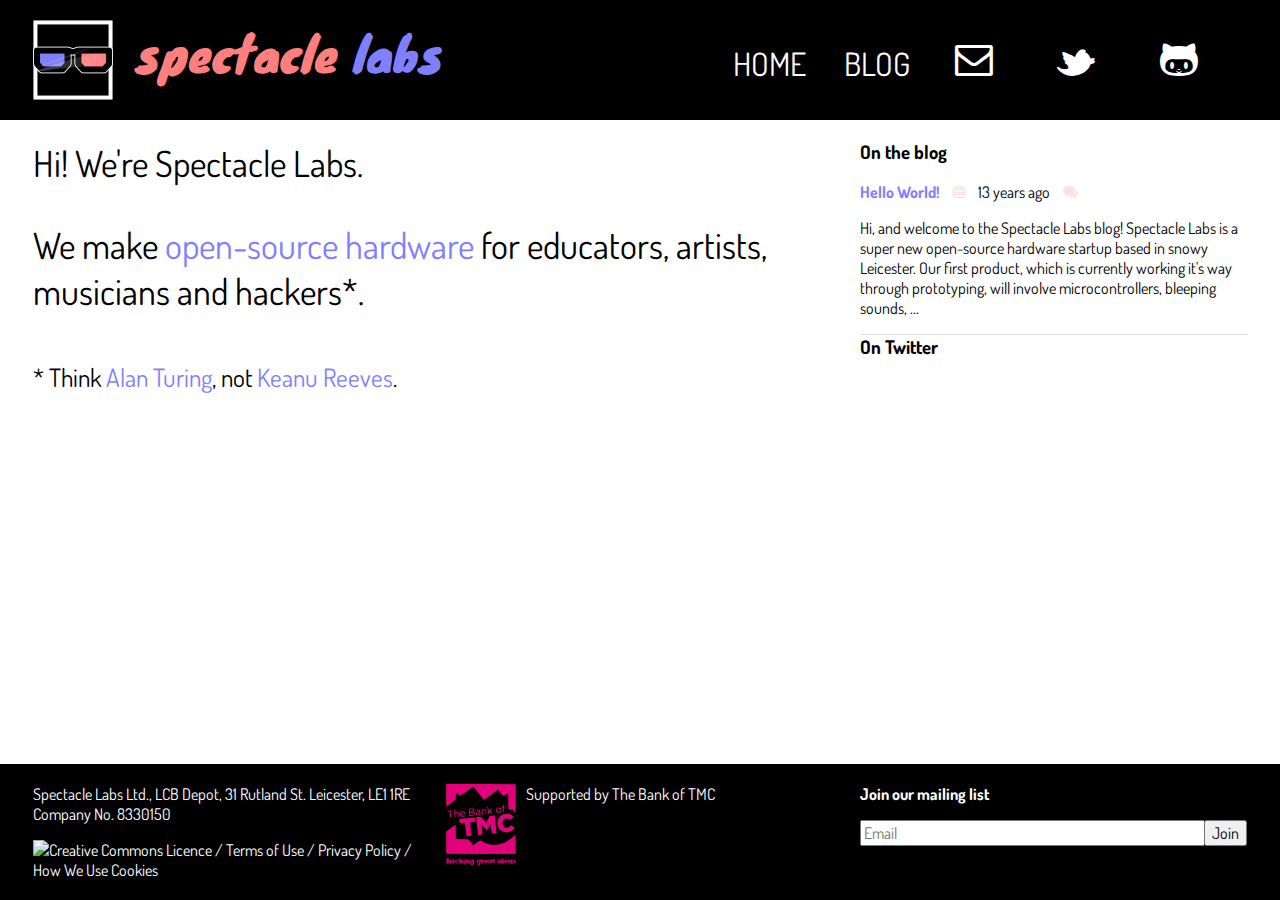
==== index.html @ bd9abb37 "Add rss feed link" ====
<!DOCTYPE html>
<!--[if lt IE 7]> <html class="no-js lt-ie9 lt-ie8 lt-ie7"> <![endif]-->
<!--[if IE 7]> <html class="no-js lt-ie9 lt-ie8"> <![endif]-->
<!--[if IE 8]> <html class="no-js lt-ie9"> <![endif]-->
<!--[if gt IE 8]><!--> <html class="no-js"> <!--<![endif]-->
    <head>
        <meta charset="utf-8" />
        <meta name="description" content="" />
        <meta name="viewport" content="width=device-width, initial-scale=1, maximum-scale=1" /> 

        <title>Spectacle Labs | Home</title>

        <link rel="shortcut icon" href="/media/images/icons/favicon.ico" />
        <link rel="apple-touch-icon-precomposed" sizes="144x144" href="/media/images/icons/apple-touch-icon-144x144-precomposed.png">
        <link rel="apple-touch-icon-precomposed" sizes="114x114" href="/media/images/icons/apple-touch-icon-114x114-precomposed.png">
        <link rel="apple-touch-icon-precomposed" sizes="72x72" href="/media/images/icons/apple-touch-icon-72x72-precomposed.png">
        <link rel="apple-touch-icon-precomposed" href="/media/images/icons/apple-touch-icon-precomposed.png">

        <link rel="alternate" type="application/atom+xml" href="/feed/atom.xml" />


        <link rel="stylesheet" href="/media/fonts/knewave/stylesheet.css" />
        <link rel="stylesheet" href="/media/fonts/fontawesome/font-awesome.css" />
        <link href='http://fonts.googleapis.com/css?family=Dosis:400,600' rel='stylesheet' type='text/css'>
    
        <link rel="stylesheet" href="/media/css/normalize.css" />
        <link rel="stylesheet" href="/media/css/main.css" />

        <!--[if lt IE 9]>
        <script src="//cdnjs.cloudflare.com/ajax/libs/html5shiv/3.6/html5shiv.min.js"></script>
        <![endif]-->
        <script src="//cdnjs.cloudflare.com/ajax/libs/prefixfree/1.0.7/prefixfree.min.js"></script> 
        <script src="//ajax.googleapis.com/ajax/libs/jquery/1.8.3/jquery.min.js"></script>
        <script src="/media/js/moment.min.js"></script>
        <script src="/media/js/main.js"></script>
    </head>
    <body>
        <div id="wrapper">
            <header>
    <div>
        <div id="logo">
            <div>
                <a href="/" class="image">
                    <img src="/media/images/logo.png" alt="Logo"/>
                </a>
            </div>
        </div>
        <div id="heading">
            <h1>
                <a href="/">
                    <span class="red">spectacle</span> <span class="blue">labs</span>
                </a>
            </h1>
        </div>
        <div id="navigation">
            <nav class="horizontal">
                <ul>
                    <li>
                        <a href="/">
                            HOME
                        </a>
                    </li>
                    <li>
                        <a href="/blog">
                            BLOG
                        </a>
                    </li>
                </ul>
                <ul id="icons">
                    <li>
                        <a href="mailto:hi@spectaclelabs.org">
                            <i class="icon-envelope"></i>
                        </a>
                    </li>
                    <li>
                        <a href="http://www.twitter.com/spectaclelabs">
                            <i class="icon-twitter"></i>
                        </a>
                    </li>
                    <li>
                        <a href="https://github.com/spectaclelabs">
                            <i class="icon-github"></i>
                        </a>
                    </li>
                </ul>
            </nav>
        </div>
    </div>
</header>


            <div id="main">
                <div>
                    <div id="content">
                        

<section id="introduction">
    <p>
        Hi!  We're Spectacle Labs.
    </p>
    <p>
        We make <a href="http://www.oshwa.org/definition/">open-source hardware</a> for educators, artists, musicians and hackers*.
    </p>

    <p>
        <small>* Think <a href="http://en.wikipedia.org/wiki/Alan_Turing">Alan Turing</a>, not <a href="http://en.wikipedia.org/wiki/Neo_%28The_Matrix%29">Keanu Reeves</a>.</small>
    </p>
</section>



                    </div>
                    <div id="sidebar">
                        

<!--
<section>
    <form class="inline">
        <button type="submit" class="btn">Search</button>
        <div>
            <input type="text" id="query" placeholder="Search spectaclelabs.org" />
        </div>
    </form>
</section>
-->


<section>
    <h3>On the blog</h3>
    
    <article class="small">
        <h4><a href="/blog/hello-world">Hello World!</a></h4>
        <span class="meta">                                                                 <i class="icon-calendar"></i>                                                   <time datetime="2013-03-12" data-need-fill="true"></time>                  <i class="icon-comments"></i><a href="http://www.spectaclelabs.org/blog/hello-world#disqus_thread"></a>
</span>
        <p>
            Hi, and welcome to the Spectacle Labs blog! Spectacle Labs is a super new open-source hardware startup based in snowy Leicester. Our first product, which is currently working it's way through prototyping, will involve microcontrollers, bleeping sounds, ...
        </p>
    </article>
    
</section>


<section>
    <h3>On Twitter</h3>
    <a class="twitter-timeline" data-dnt="true" href="https://twitter.com/spectaclelabs"  data-widget-id="311499720843460608"></a>
</section>


                    </div>
                </div>
            </div>

            <footer>
    <div>
        <div>
            <p class="vcard">
                <span class="fn org">Spectacle Labs Ltd.,</span>
                <span class="adr">
                    <span class="street-address">LCB Depot, 31 Rutland St.</span>
                    <span class="locality">Leicester</span>, <span class="postal-code">LE1 1RE</span>
                </span>
                <br />
                <span class="note">
                    Company No. 8330150
                </span>
            </p>

            <div>
                <nav class="horizontal">
                    <ul>
                        <li>
                            <a rel="license" href="http://creativecommons.org/licenses/by-sa/2.0/uk/deed.en_GB" class="image">
                                <img alt="Creative Commons Licence" style="border-width:0" src="http://i.creativecommons.org/l/by-sa/2.0/uk/80x15.png" />
                            </a>
                        </li>
                        <li>
                            <a href="/terms-of-use">Terms of Use</a>
                        </li>
                        <li>
                            <a href="/privacy-policy">Privacy Policy</a>
                        </li>
                        <li>
                            <a href="/cookies">How We Use Cookies</a>
                        </li>
                    </ul>
                </nav>
            </div>
        </div>

        <div>
            <a href="http://www.bankoftmc.com">
                <img src="/media/images/bank_of_tmc.png" class="left-float" alt="Bank of TMC">
            </a>
            Supported by  <a href="http://www.bankoftmc.com">The Bank of TMC</a>
        </div>
            

        <div>
            <h4>
                <label for="mce-EMAIL">
                    Join our mailing list
                </label>
            </h4>
            <div id="mc_embed_signup">
                <!-- Begin MailChimp Signup Form -->
                <form class="inline validate" action="http://spectaclelabs.us5.list-manage.com/subscribe/post?u=d0f56dc9b0993535675b7f7bb&amp;id=e05fe7207a" method="post" id="mc-embedded-subscribe-form" name="mc-embedded-subscribe-form" target="_blank" novalidate>
                    <button type="submit" name="subscribe" id="mc-embedded-subscribe" class="button">Join</button>
                    <div>
                        <input type="email" value="" name="EMAIL" class="email" id="mce-EMAIL" placeholder="Email" />
                    </div>
                </form>
            </div>
        </div>
    </div>
</footer>


        </div>
        <!-- Disqus comment counter -->
        <script type="text/javascript">
        var disqus_shortname = 'spectaclelabs';

        (function () {
            var s = document.createElement('script'); s.async = true;
            s.type = 'text/javascript';
            s.src = 'http://' + disqus_shortname + '.disqus.com/count.js';
            (document.getElementsByTagName('HEAD')[0] ||
             document.getElementsByTagName('BODY')[0]).appendChild(s);
        }());
        </script>

        <!-- Twitter feed -->
        <script>!function(d,s,id){var js,fjs=d.getElementsByTagName(s)[0];if(!d.getElementById(id)){js=d.createElement(s);js.id=id;js.src="//platform.twitter.com/widgets.js";fjs.parentNode.insertBefore(js,fjs);}}(document,"script","twitter-wjs");</script>

        <!-- Google Analytics -->
        <script>
            (function(i,s,o,g,r,a,m){i['GoogleAnalyticsObject']=r;i[r]=i[r]||function(){
            (i[r].q=i[r].q||[]).push(arguments)},i[r].l=1*new Date();a=s.createElement(o),
            m=s.getElementsByTagName(o)[0];a.async=1;a.src=g;m.parentNode.insertBefore(a,m)
            })(window,document,'script','//www.google-analytics.com/analytics.js','ga');

            ga('create', 'UA-39256823-1', 'spectaclelabs.org');
            ga('send', 'pageview');
        </script>

    </body>
</html>
---- media/fonts/knewave/stylesheet.css ----
/* Generated by Font Squirrel (http://www.fontsquirrel.com) on November 11, 2011 */



@font-face {
    font-family: 'KnewaveRegular';
    src: url('knewave-webfont.eot');
    src: url('knewave-webfont.eot?#iefix') format('embedded-opentype'),
         url('knewave-webfont.woff') format('woff'),
         url('knewave-webfont.ttf') format('truetype'),
         url('knewave-webfont.svg#KnewaveRegular') format('svg');
    font-weight: normal;
    font-style: normal;

}
---- media/css/main.css ----
body {
  width: 100%;
  *zoom: 1;
}
body:before,
body:after {
  content: "";
  display: table;
}
body:after {
  clear: both;
}
/* === Global variables ===
 * ======================== */
/* Colors */
/* Fonts */
/* Grid */
/* Borders */
/* === Generic Styles ===
 * ====================== */
html,
body {
  height: 100%;
}
body {
  margin: 0;
  padding: 0;
  font-family: Dosis, "Helvetica Neue", Arial, Helvetica, sans-serif;
  font-size: 16px;
}
/* Bottom margins */
h2,
h3,
h4,
h5,
h6,
p,
table,
form {
  margin-top: 0;
  margin-bottom: 1em;
}
/* Headings */
h1 {
  font-family: KnewaveRegular, "Helvetica Neue", Arial, Helvetica, sans-serif;
  font-weight: normal;
}
h1 a {
  font-weight: normal;
}
/* Links */
a {
  text-decoration: none;
  outline: none;
  color: #7f7fff;
  transition: color 0.5s;
}
a:hover,
a:active,
a:focus {
  outline: none;
  color: #ff7f7f;
}
/* Navigation */
nav ul {
  padding: 0;
  margin: 0;
  list-style-type: none;
}
nav.horizontal ul {
  display: inline-block;
}
nav.horizontal ul li {
  display: inline-block;
}
/* Tables */
table,
th,
td {
  border: 1px solid #dfdfdf;
}
th,
td {
  padding: 10px;
}
td {
  vertical-align: top;
}
tr:nth-child(even) {
  background: #dfffff;
}
tr:nth-child(odd) {
  background: #ffffff;
}
/* Articles */
article + article {
  border-top: 1px dashed #dfdfdf;
}
/* Article headings displayed inline-block so date, comments etc can be
 * adjacent */
article h2 {
  display: inline-block;
  margin-right: 20px;
}
article.small h4 {
  display: inline-block;
}
article .meta i {
  margin: 0 10px;
  color: #ffdfdf;
}
/* Images */
img {
  max-width: 100%;
  height: auto;
}
img.left-float {
  margin: 0 10px 10px 0;
}
img.right-float {
  margin: 0 0 10px 10px;
}
img.center {
  display: block;
  margin-left: auto;
  margin-right: auto;
}
/* Forms */
form.inline input {
  width: 100%;
}
form.inline button {
  float: right;
}
form.inline > div {
  overflow: hidden;
}
/* Utility classes */
.red {
  color: #ff7f7f;
}
.blue {
  color: #7f7fff;
}
.left {
  text-align: left;
}
.center {
  text-align: center;
}
.right {
  text-align: right;
}
.left-float {
  float: left;
}
.right-float {
  float: right;
}
/* Header */
header {
  background-color: #000000;
  color: #ffffff;
  display: table-row;
  overflow: hidden;
  height: 1px;
}
header > div {
  display: table-cell;
  padding: 20px;
  *zoom: 1;
}
header > div:before,
header > div:after {
  content: "";
  display: table;
}
header > div:after {
  clear: both;
}
div#logo {
  display: inline;
  float: left;
  width: 6.25%;
  margin: 0 1.0416666666666665%;
  font-size: 0;
}
div#logo img {
  max-width: none;
}
div#heading {
  display: inline;
  float: left;
  width: 31.25%;
  margin: 0 1.0416666666666665%;
}
div#navigation {
  display: inline;
  float: left;
  width: 56.25%;
  margin: 0 1.0416666666666665%;
}
h1 {
  font-family: KnewaveRegular, "Helvetica Neue", Arial, Helvetica, sans-serif;
  font-weight: normal;
  font-size: 48px;
  margin: 0;
  padding: 12px 0;
}
header a {
  color: #ffffff;
}
header nav {
  font-size: 32px;
  text-align: right;
  padding: 13px 0;
}
header nav ul#icons {
  font-size: 42px;
}
header nav ul li {
  margin-right: 1em;
}
header nav a {
  border-bottom: none;
}
div#wrapper {
  display: table;
  table-layout: fixed;
  width: 100%;
  height: 100%;
}
.lt-ie8 div#wrapper {
  height: auto;
}
/* Body */
div#main {
  display: table-row;
  overflow: hidden;
}
html > body div#main {
  height: auto;
}
div#main > div {
  display: table-cell;
  padding: 20px;
  *zoom: 1;
}
div#main > div:before,
div#main > div:after {
  content: "";
  display: table;
}
div#main > div:after {
  clear: both;
}
div#content {
  display: inline;
  float: left;
  width: 64.58333333333334%;
  margin: 0 1.0416666666666665%;
}
div#sidebar {
  display: inline;
  float: left;
  width: 31.25%;
  margin: 0 1.0416666666666665%;
}
div#sidebar section + section {
  border-top: 1px solid #dfdfdf;
}
section#introduction {
  font-size: 36px;
}
section#introduction small {
  font-size: 70%;
}
/* Sidebar */
/* Footer */
footer {
  display: table-row;
  overflow: hidden;
  height: 1px;
  background-color: #000000;
  color: #ffffff;
}
footer > div {
  display: table-cell;
  padding: 20px;
  *zoom: 1;
}
footer > div:before,
footer > div:after {
  content: "";
  display: table;
}
footer > div:after {
  clear: both;
}
footer > div > div {
  display: inline;
  float: left;
  width: 31.25%;
  margin: 0 1.0416666666666665%;
}
footer a {
  color: #ffffff;
}
form.inline input {
  width: 100%;
}
form.inline button {
  float: right;
}
form.inline > div {
  overflow: hidden;
}
footer nav.horizontal li:after {
  content: " / ";
}
footer nav.horizontal li:last-child:after {
  content: "";
}
.red {
  color: #ff7f7f;
}
.blue {
  color: #7f7fff;
}
@media only screen and (max-width: 1035px) {
  div#heading {
    display: none;
  }
  div#navigation {
    display: inline;
    float: left;
    width: 89.58333333333334%;
    margin: 0 1.0416666666666665%;
  }
}
@media only screen and (max-width: 700px) {
  div#logo,
  div#navigation {
    display: inline;
    float: left;
    width: 97.91666666666666%;
    margin: 0 1.0416666666666665%;
    text-align: center;
  }
  header nav {
    text-align: center;
    padding-top: 0;
  }
  footer {
    height: auto;
  }
  div#content {
    display: inline;
    float: left;
    width: 97.91666666666666%;
    margin: 0 1.0416666666666665%;
  }
  div#sidebar {
    display: none;
  }
  footer > div > div {
    display: inline;
    float: left;
    width: 97.91666666666666%;
    margin: 0 1.0416666666666665%;
  }
}
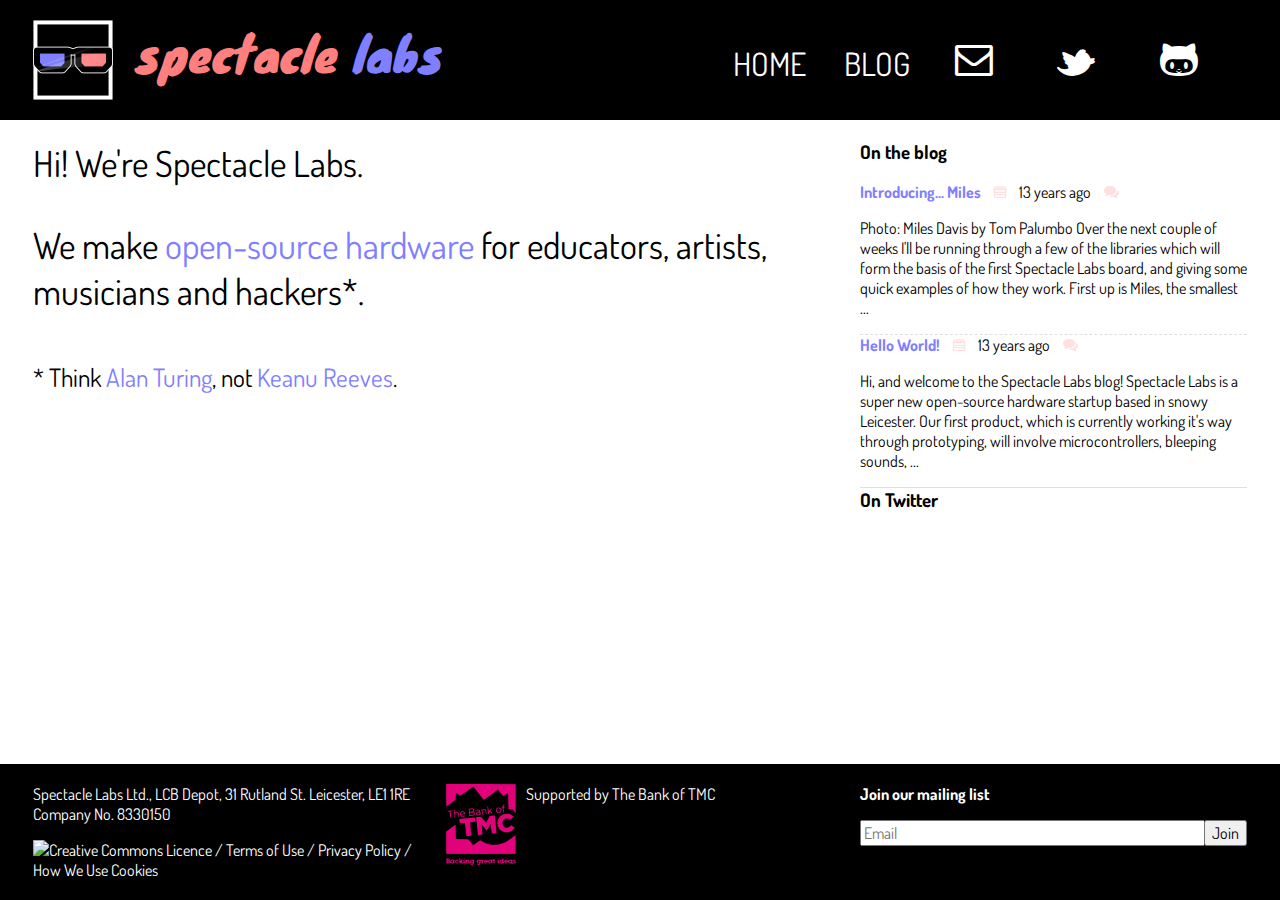
==== commit c7367802: "Add Introducing Miles blog post." ====
--- a/index.html
+++ b/index.html
@@ -5,7 +5,7 @@
 <!--[if gt IE 8]><!--> <html class="no-js"> <!--<![endif]-->
     <head>
         <meta charset="utf-8" />
-        <meta name="description" content="" />
+        <meta name="description" content="Open-source hardware for educators, artists, musicians and hackers" />
         <meta name="viewport" content="width=device-width, initial-scale=1, maximum-scale=1" /> 
 
         <title>Spectacle Labs | Home</title>
@@ -22,8 +22,10 @@
         <link rel="stylesheet" href="/media/fonts/knewave/stylesheet.css" />
         <link rel="stylesheet" href="/media/fonts/fontawesome/font-awesome.css" />
         <link href='http://fonts.googleapis.com/css?family=Dosis:400,600' rel='stylesheet' type='text/css'>
+        <link href='http://fonts.googleapis.com/css?family=Ubuntu+Mono:400,700' rel='stylesheet' type='text/css'>
     
         <link rel="stylesheet" href="/media/css/normalize.css" />
+        <link rel="stylesheet" href="/media/css/pygments/friendly.css" />
         <link rel="stylesheet" href="/media/css/main.css" />
 
         <!--[if lt IE 9]>
@@ -129,6 +131,15 @@
     <h3>On the blog</h3>
     
     <article class="small">
+        <h4><a href="/blog/2013-03-15-introducing-miles">Introducing... Miles</a></h4>
+        <span class="meta">                                                                 <i class="icon-calendar"></i>                                                   <time datetime="2013-03-15" data-need-fill="true"></time>                  <i class="icon-comments"></i><a href="http://www.spectaclelabs.org/blog/2013-03-15-introducing-miles#disqus_thread"></a>
+</span>
+        <p>
+            Photo: Miles Davis by Tom Palumbo Over the next couple of weeks I'll be running through a few of the libraries which will form the basis of the first Spectacle Labs board, and giving some quick examples of how they work. First up is Miles, the smallest ...
+        </p>
+    </article>
+    
+    <article class="small">
         <h4><a href="/blog/hello-world">Hello World!</a></h4>
         <span class="meta">                                                                 <i class="icon-calendar"></i>                                                   <time datetime="2013-03-12" data-need-fill="true"></time>                  <i class="icon-comments"></i><a href="http://www.spectaclelabs.org/blog/hello-world#disqus_thread"></a>
 </span>
--- a/media/css/pygments/friendly.css
+++ b/media/css/pygments/friendly.css
@@ -0,0 +1,61 @@
+.codehilite .hll { background-color: #ffffcc }
+.codehilite .c { color: #60a0b0; font-style: italic } /* Comment */
+.codehilite .err { border: 1px solid #FF0000 } /* Error */
+.codehilite .k { color: #007020; font-weight: bold } /* Keyword */
+.codehilite .o { color: #666666 } /* Operator */
+.codehilite .cm { color: #60a0b0; font-style: italic } /* Comment.Multiline */
+.codehilite .cp { color: #007020 } /* Comment.Preproc */
+.codehilite .c1 { color: #60a0b0; font-style: italic } /* Comment.Single */
+.codehilite .cs { color: #60a0b0; background-color: #fff0f0 } /* Comment.Special */
+.codehilite .gd { color: #A00000 } /* Generic.Deleted */
+.codehilite .ge { font-style: italic } /* Generic.Emph */
+.codehilite .gr { color: #FF0000 } /* Generic.Error */
+.codehilite .gh { color: #000080; font-weight: bold } /* Generic.Heading */
+.codehilite .gi { color: #00A000 } /* Generic.Inserted */
+.codehilite .go { color: #808080 } /* Generic.Output */
+.codehilite .gp { color: #c65d09; font-weight: bold } /* Generic.Prompt */
+.codehilite .gs { font-weight: bold } /* Generic.Strong */
+.codehilite .gu { color: #800080; font-weight: bold } /* Generic.Subheading */
+.codehilite .gt { color: #0040D0 } /* Generic.Traceback */
+.codehilite .kc { color: #007020; font-weight: bold } /* Keyword.Constant */
+.codehilite .kd { color: #007020; font-weight: bold } /* Keyword.Declaration */
+.codehilite .kn { color: #007020; font-weight: bold } /* Keyword.Namespace */
+.codehilite .kp { color: #007020 } /* Keyword.Pseudo */
+.codehilite .kr { color: #007020; font-weight: bold } /* Keyword.Reserved */
+.codehilite .kt { color: #902000 } /* Keyword.Type */
+.codehilite .m { color: #40a070 } /* Literal.Number */
+.codehilite .s { color: #4070a0 } /* Literal.String */
+.codehilite .na { color: #4070a0 } /* Name.Attribute */
+.codehilite .nb { color: #007020 } /* Name.Builtin */
+.codehilite .nc { color: #0e84b5; font-weight: bold } /* Name.Class */
+.codehilite .no { color: #60add5 } /* Name.Constant */
+.codehilite .nd { color: #555555; font-weight: bold } /* Name.Decorator */
+.codehilite .ni { color: #d55537; font-weight: bold } /* Name.Entity */
+.codehilite .ne { color: #007020 } /* Name.Exception */
+.codehilite .nf { color: #06287e } /* Name.Function */
+.codehilite .nl { color: #002070; font-weight: bold } /* Name.Label */
+.codehilite .nn { color: #0e84b5; font-weight: bold } /* Name.Namespace */
+.codehilite .nt { color: #062873; font-weight: bold } /* Name.Tag */
+.codehilite .nv { color: #bb60d5 } /* Name.Variable */
+.codehilite .ow { color: #007020; font-weight: bold } /* Operator.Word */
+.codehilite .w { color: #bbbbbb } /* Text.Whitespace */
+.codehilite .mf { color: #40a070 } /* Literal.Number.Float */
+.codehilite .mh { color: #40a070 } /* Literal.Number.Hex */
+.codehilite .mi { color: #40a070 } /* Literal.Number.Integer */
+.codehilite .mo { color: #40a070 } /* Literal.Number.Oct */
+.codehilite .sb { color: #4070a0 } /* Literal.String.Backtick */
+.codehilite .sc { color: #4070a0 } /* Literal.String.Char */
+.codehilite .sd { color: #4070a0; font-style: italic } /* Literal.String.Doc */
+.codehilite .s2 { color: #4070a0 } /* Literal.String.Double */
+.codehilite .se { color: #4070a0; font-weight: bold } /* Literal.String.Escape */
+.codehilite .sh { color: #4070a0 } /* Literal.String.Heredoc */
+.codehilite .si { color: #70a0d0; font-style: italic } /* Literal.String.Interpol */
+.codehilite .sx { color: #c65d09 } /* Literal.String.Other */
+.codehilite .sr { color: #235388 } /* Literal.String.Regex */
+.codehilite .s1 { color: #4070a0 } /* Literal.String.Single */
+.codehilite .ss { color: #517918 } /* Literal.String.Symbol */
+.codehilite .bp { color: #007020 } /* Name.Builtin.Pseudo */
+.codehilite .vc { color: #bb60d5 } /* Name.Variable.Class */
+.codehilite .vg { color: #bb60d5 } /* Name.Variable.Global */
+.codehilite .vi { color: #bb60d5 } /* Name.Variable.Instance */
+.codehilite .il { color: #40a070 } /* Literal.Number.Integer.Long */
--- a/media/css/main.css
+++ b/media/css/main.css
@@ -36,7 +36,9 @@
 h6,
 p,
 table,
-form {
+form,
+figure,
+div.video-container {
   margin-top: 0;
   margin-bottom: 1em;
 }
@@ -87,7 +89,7 @@
   vertical-align: top;
 }
 tr:nth-child(even) {
-  background: #dfffff;
+  background: #dfdfff;
 }
 tr:nth-child(odd) {
   background: #ffffff;
@@ -124,6 +126,36 @@
   display: block;
   margin-left: auto;
   margin-right: auto;
+}
+figcaption {
+  border-left: 5px solid #ff7f7f;
+  padding-left: 5px;
+}
+/* Videos */
+div.video-container {
+  position: relative;
+  padding-bottom: 56.25%;
+  padding-top: 30px;
+  height: 0;
+  overflow: hidden;
+}
+div.video-container iframe,
+div.video-container object,
+div.video-container embed {
+  position: absolute;
+  top: 0;
+  left: 0;
+  width: 100%;
+  height: 100%;
+}
+/* Code */
+pre {
+  background-color: #f0f0ff;
+  border: 1px solid #dfdfdf;
+  padding: 10px;
+}
+code {
+  font-family: 'Ubuntu Mono', monospace;
 }
 /* Forms */
 form.inline input {
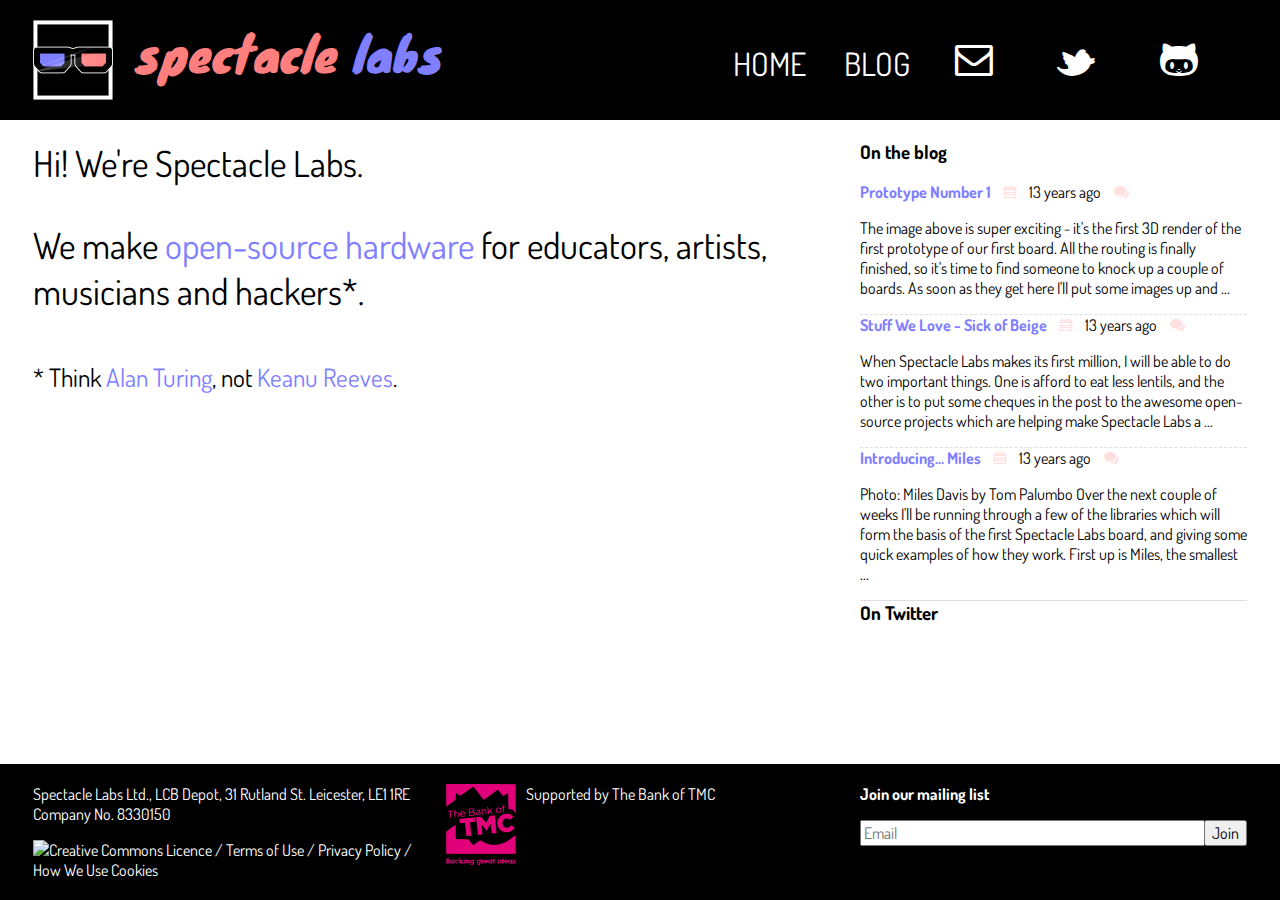
==== commit df04de99: "Add prototype #1 post" ====
--- a/index.html
+++ b/index.html
@@ -131,20 +131,29 @@
     <h3>On the blog</h3>
     
     <article class="small">
+        <h4><a href="/blog/2013-04-09-prototype-number-1">Prototype Number 1</a></h4>
+        <span class="meta">                                                                 <i class="icon-calendar"></i>                                                   <time datetime="2013-04-09" data-need-fill="true"></time>                  <i class="icon-comments"></i><a href="http://www.spectaclelabs.org/blog/2013-04-09-prototype-number-1#disqus_thread"></a>
+</span>
+        <p>
+            The image above is super exciting - it's the first 3D render of the first prototype of our first board. All the routing is finally finished, so it's time to find someone to knock up a couple of boards. As soon as they get here I'll put some images up and ...
+        </p>
+    </article>
+    
+    <article class="small">
+        <h4><a href="/blog/2013-03-25-stuff-we-love-sick-of-beige">Stuff We Love - Sick of Beige</a></h4>
+        <span class="meta">                                                                 <i class="icon-calendar"></i>                                                   <time datetime="2013-03-25" data-need-fill="true"></time>                  <i class="icon-comments"></i><a href="http://www.spectaclelabs.org/blog/2013-03-25-stuff-we-love-sick-of-beige#disqus_thread"></a>
+</span>
+        <p>
+            When Spectacle Labs makes its first million, I will be able to do two important things. One is afford to eat less lentils, and the other is to put some cheques in the post to the awesome open-source projects which are helping make Spectacle Labs a ...
+        </p>
+    </article>
+    
+    <article class="small">
         <h4><a href="/blog/2013-03-15-introducing-miles">Introducing... Miles</a></h4>
         <span class="meta">                                                                 <i class="icon-calendar"></i>                                                   <time datetime="2013-03-15" data-need-fill="true"></time>                  <i class="icon-comments"></i><a href="http://www.spectaclelabs.org/blog/2013-03-15-introducing-miles#disqus_thread"></a>
 </span>
         <p>
             Photo: Miles Davis by Tom Palumbo Over the next couple of weeks I'll be running through a few of the libraries which will form the basis of the first Spectacle Labs board, and giving some quick examples of how they work. First up is Miles, the smallest ...
-        </p>
-    </article>
-    
-    <article class="small">
-        <h4><a href="/blog/hello-world">Hello World!</a></h4>
-        <span class="meta">                                                                 <i class="icon-calendar"></i>                                                   <time datetime="2013-03-12" data-need-fill="true"></time>                  <i class="icon-comments"></i><a href="http://www.spectaclelabs.org/blog/hello-world#disqus_thread"></a>
-</span>
-        <p>
-            Hi, and welcome to the Spectacle Labs blog! Spectacle Labs is a super new open-source hardware startup based in snowy Leicester. Our first product, which is currently working it's way through prototyping, will involve microcontrollers, bleeping sounds, ...
         </p>
     </article>
     
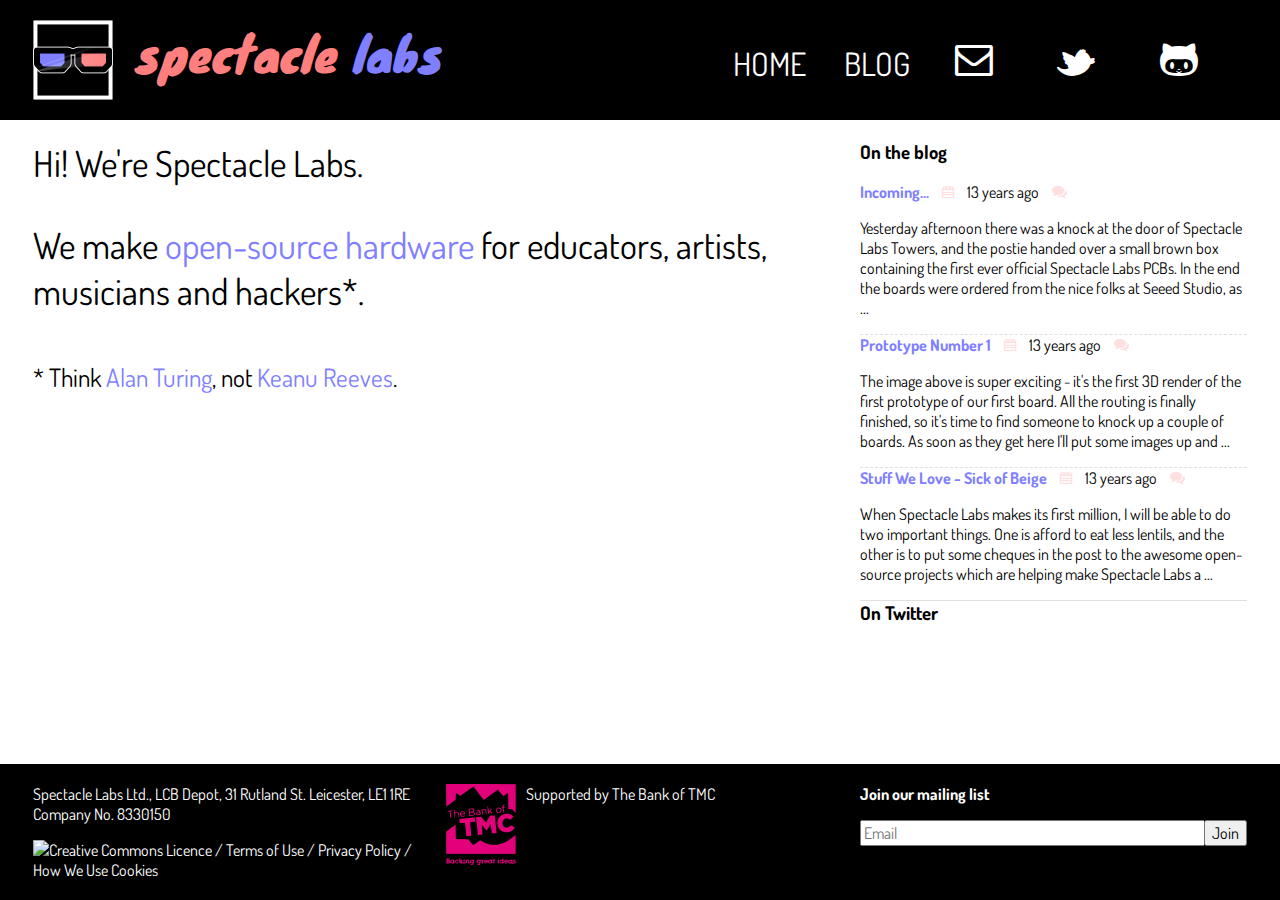
==== commit aeb8ab89: "Add pcb incoming post." ====
--- a/index.html
+++ b/index.html
@@ -131,6 +131,15 @@
     <h3>On the blog</h3>
     
     <article class="small">
+        <h4><a href="/blog/2013-05-02-incoming">Incoming...</a></h4>
+        <span class="meta">                                                                 <i class="icon-calendar"></i>                                                   <time datetime="2013-05-02" data-need-fill="true"></time>                  <i class="icon-comments"></i><a href="http://www.spectaclelabs.org/blog/2013-05-02-incoming#disqus_thread"></a>
+</span>
+        <p>
+            Yesterday afternoon there was a knock at the door of Spectacle Labs Towers, and the postie handed over a small brown box containing the first ever official Spectacle Labs PCBs. In the end the boards were ordered from the nice folks at Seeed Studio, as ...
+        </p>
+    </article>
+    
+    <article class="small">
         <h4><a href="/blog/2013-04-09-prototype-number-1">Prototype Number 1</a></h4>
         <span class="meta">                                                                 <i class="icon-calendar"></i>                                                   <time datetime="2013-04-09" data-need-fill="true"></time>                  <i class="icon-comments"></i><a href="http://www.spectaclelabs.org/blog/2013-04-09-prototype-number-1#disqus_thread"></a>
 </span>
@@ -145,15 +154,6 @@
 </span>
         <p>
             When Spectacle Labs makes its first million, I will be able to do two important things. One is afford to eat less lentils, and the other is to put some cheques in the post to the awesome open-source projects which are helping make Spectacle Labs a ...
-        </p>
-    </article>
-    
-    <article class="small">
-        <h4><a href="/blog/2013-03-15-introducing-miles">Introducing... Miles</a></h4>
-        <span class="meta">                                                                 <i class="icon-calendar"></i>                                                   <time datetime="2013-03-15" data-need-fill="true"></time>                  <i class="icon-comments"></i><a href="http://www.spectaclelabs.org/blog/2013-03-15-introducing-miles#disqus_thread"></a>
-</span>
-        <p>
-            Photo: Miles Davis by Tom Palumbo Over the next couple of weeks I'll be running through a few of the libraries which will form the basis of the first Spectacle Labs board, and giving some quick examples of how they work. First up is Miles, the smallest ...
         </p>
     </article>
     
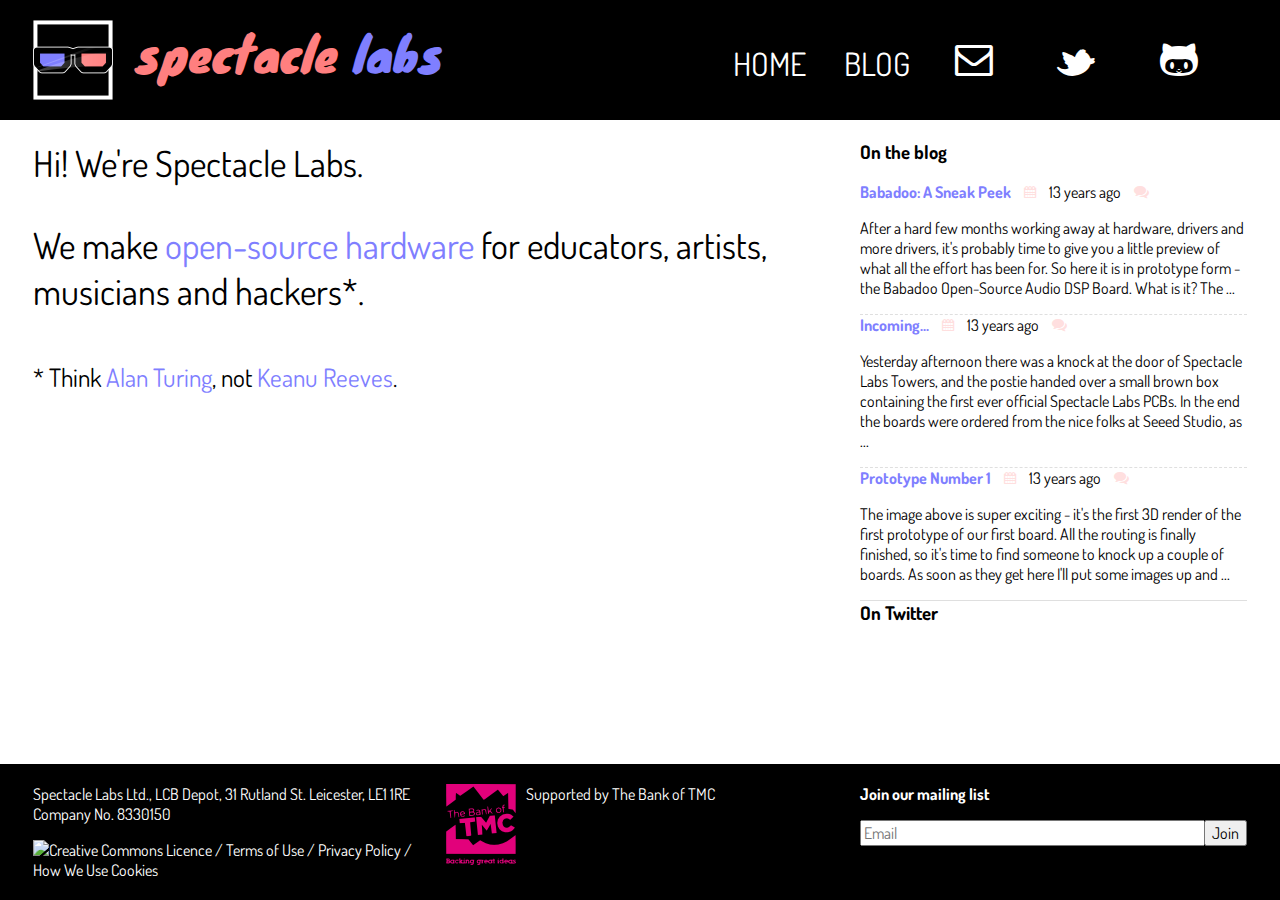
==== commit 8d28242a: "Add introducing Babadoo post" ====
--- a/index.html
+++ b/index.html
@@ -131,6 +131,15 @@
     <h3>On the blog</h3>
     
     <article class="small">
+        <h4><a href="/blog/2013-08-21-babadoo-sneak-peek">Babadoo: A Sneak Peek</a></h4>
+        <span class="meta">                                                                 <i class="icon-calendar"></i>                                                   <time datetime="2013-08-21" data-need-fill="true"></time>                  <i class="icon-comments"></i><a href="http://www.spectaclelabs.org/blog/2013-08-21-babadoo-sneak-peek#disqus_thread"></a>
+</span>
+        <p>
+            After a hard few months working away at hardware, drivers and more drivers, it's probably time to give you a little preview of what all the effort has been for. So here it is in prototype form - the Babadoo Open-Source Audio DSP Board. What is it? The ...
+        </p>
+    </article>
+    
+    <article class="small">
         <h4><a href="/blog/2013-05-02-incoming">Incoming...</a></h4>
         <span class="meta">                                                                 <i class="icon-calendar"></i>                                                   <time datetime="2013-05-02" data-need-fill="true"></time>                  <i class="icon-comments"></i><a href="http://www.spectaclelabs.org/blog/2013-05-02-incoming#disqus_thread"></a>
 </span>
@@ -145,15 +154,6 @@
 </span>
         <p>
             The image above is super exciting - it's the first 3D render of the first prototype of our first board. All the routing is finally finished, so it's time to find someone to knock up a couple of boards. As soon as they get here I'll put some images up and ...
-        </p>
-    </article>
-    
-    <article class="small">
-        <h4><a href="/blog/2013-03-25-stuff-we-love-sick-of-beige">Stuff We Love - Sick of Beige</a></h4>
-        <span class="meta">                                                                 <i class="icon-calendar"></i>                                                   <time datetime="2013-03-25" data-need-fill="true"></time>                  <i class="icon-comments"></i><a href="http://www.spectaclelabs.org/blog/2013-03-25-stuff-we-love-sick-of-beige#disqus_thread"></a>
-</span>
-        <p>
-            When Spectacle Labs makes its first million, I will be able to do two important things. One is afford to eat less lentils, and the other is to put some cheques in the post to the awesome open-source projects which are helping make Spectacle Labs a ...
         </p>
     </article>
     
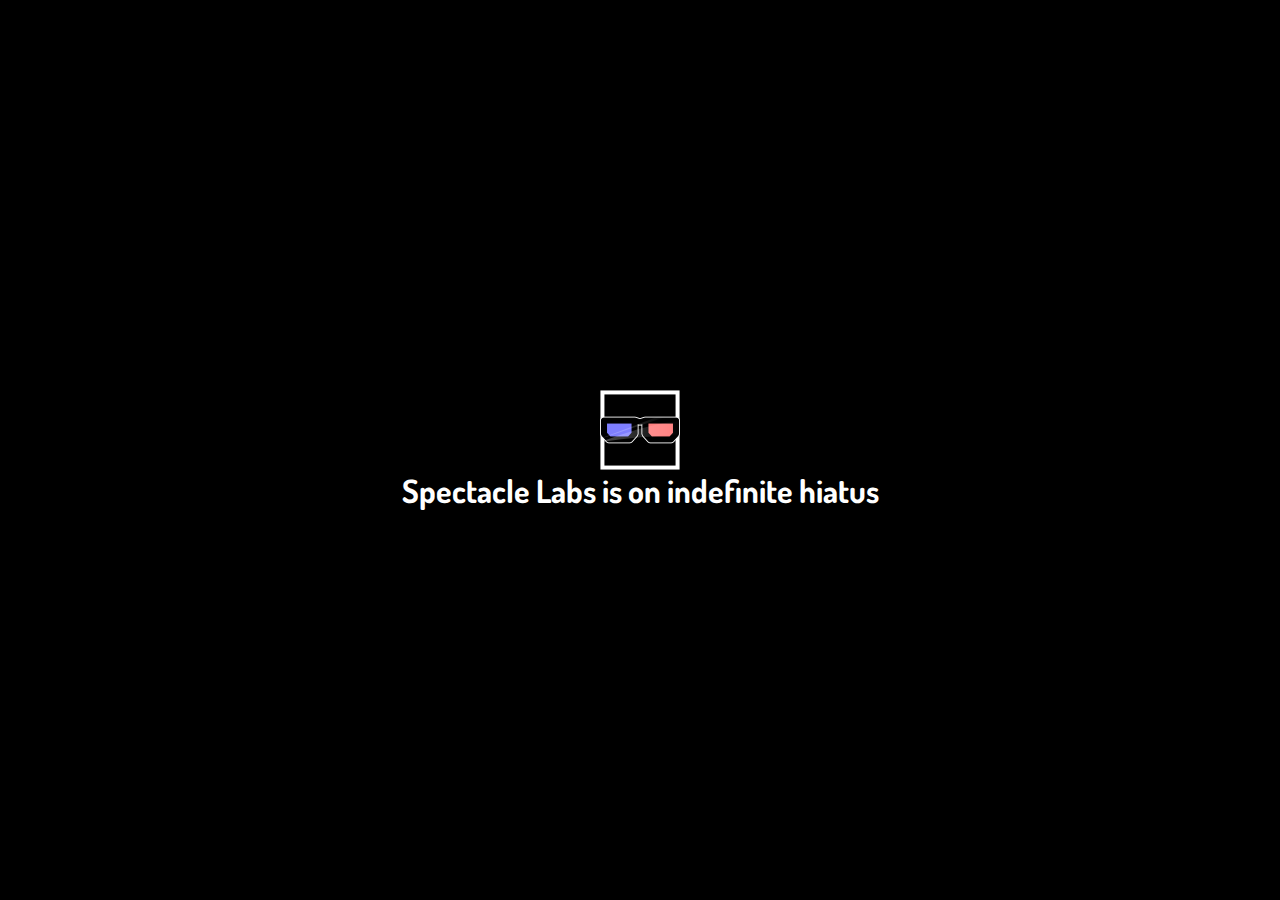
==== commit 9691b534: "Hiatus" ====
--- a/index.html
+++ b/index.html
@@ -1,267 +1,41 @@
-<!DOCTYPE html>
-<!--[if lt IE 7]> <html class="no-js lt-ie9 lt-ie8 lt-ie7"> <![endif]-->
-<!--[if IE 7]> <html class="no-js lt-ie9 lt-ie8"> <![endif]-->
-<!--[if IE 8]> <html class="no-js lt-ie9"> <![endif]-->
-<!--[if gt IE 8]><!--> <html class="no-js"> <!--<![endif]-->
-    <head>
-        <meta charset="utf-8" />
-        <meta name="description" content="Open-source hardware for educators, artists, musicians and hackers" />
-        <meta name="viewport" content="width=device-width, initial-scale=1, maximum-scale=1" /> 
+<!doctype HTML>
+<html lang="en">
+  <head>
+    <meta charset="utf-8">
+    <title>Spectacle Labs</title>
+    <meta name="viewport" content="width=device-width, initial-scale=1">
+    <link rel="shortcut icon" href="favicon.ico" />
+    <link rel="preconnect" href="https://fonts.googleapis.com">
+    <link rel="preconnect" href="https://fonts.gstatic.com" crossorigin>
+    <link href="https://fonts.googleapis.com/css2?family=Dosis&display=swap" rel="stylesheet">
+    <style>
+body {
+  font-family: Dosis, "Helvetica Neue", Arial, Helvetica, sans-serif;
+  font-size: 16px;
+  text-align: center;
+  padding: 0;
+  margin: 0;
+  background: #000000;
+  color: #FFFFFF;
+}
 
-        <title>Spectacle Labs | Home</title>
+img {
+  display: block;
+  margin: auto;
+}
 
-        <link rel="shortcut icon" href="/media/images/icons/favicon.ico" />
-        <link rel="apple-touch-icon-precomposed" sizes="144x144" href="/media/images/icons/apple-touch-icon-144x144-precomposed.png">
-        <link rel="apple-touch-icon-precomposed" sizes="114x114" href="/media/images/icons/apple-touch-icon-114x114-precomposed.png">
-        <link rel="apple-touch-icon-precomposed" sizes="72x72" href="/media/images/icons/apple-touch-icon-72x72-precomposed.png">
-        <link rel="apple-touch-icon-precomposed" href="/media/images/icons/apple-touch-icon-precomposed.png">
+div {
+  display: flex;
+  align-items: center;
+  justify-content: center;
+  height: 100vh;
+}
+  </style>
 
-        <link rel="alternate" type="application/atom+xml" href="/feed/atom.xml" />
-
-
-        <link rel="stylesheet" href="/media/fonts/knewave/stylesheet.css" />
-        <link rel="stylesheet" href="/media/fonts/fontawesome/font-awesome.css" />
-        <link href='http://fonts.googleapis.com/css?family=Dosis:400,600' rel='stylesheet' type='text/css'>
-        <link href='http://fonts.googleapis.com/css?family=Ubuntu+Mono:400,700' rel='stylesheet' type='text/css'>
-    
-        <link rel="stylesheet" href="/media/css/normalize.css" />
-        <link rel="stylesheet" href="/media/css/pygments/friendly.css" />
-        <link rel="stylesheet" href="/media/css/main.css" />
-
-        <!--[if lt IE 9]>
-        <script src="//cdnjs.cloudflare.com/ajax/libs/html5shiv/3.6/html5shiv.min.js"></script>
-        <![endif]-->
-        <script src="//cdnjs.cloudflare.com/ajax/libs/prefixfree/1.0.7/prefixfree.min.js"></script> 
-        <script src="//ajax.googleapis.com/ajax/libs/jquery/1.8.3/jquery.min.js"></script>
-        <script src="/media/js/moment.min.js"></script>
-        <script src="/media/js/main.js"></script>
-    </head>
-    <body>
-        <div id="wrapper">
-            <header>
+  </head>
+  <body>
     <div>
-        <div id="logo">
-            <div>
-                <a href="/" class="image">
-                    <img src="/media/images/logo.png" alt="Logo"/>
-                </a>
-            </div>
-        </div>
-        <div id="heading">
-            <h1>
-                <a href="/">
-                    <span class="red">spectacle</span> <span class="blue">labs</span>
-                </a>
-            </h1>
-        </div>
-        <div id="navigation">
-            <nav class="horizontal">
-                <ul>
-                    <li>
-                        <a href="/">
-                            HOME
-                        </a>
-                    </li>
-                    <li>
-                        <a href="/blog">
-                            BLOG
-                        </a>
-                    </li>
-                </ul>
-                <ul id="icons">
-                    <li>
-                        <a href="mailto:hi@spectaclelabs.org">
-                            <i class="icon-envelope"></i>
-                        </a>
-                    </li>
-                    <li>
-                        <a href="http://www.twitter.com/spectaclelabs">
-                            <i class="icon-twitter"></i>
-                        </a>
-                    </li>
-                    <li>
-                        <a href="https://github.com/spectaclelabs">
-                            <i class="icon-github"></i>
-                        </a>
-                    </li>
-                </ul>
-            </nav>
-        </div>
+      <h1><img src="logo.png" alt="Spectacle Labs logo">Spectacle Labs is on indefinite hiatus</h1>
     </div>
-</header>
-
-
-            <div id="main">
-                <div>
-                    <div id="content">
-                        
-
-<section id="introduction">
-    <p>
-        Hi!  We're Spectacle Labs.
-    </p>
-    <p>
-        We make <a href="http://www.oshwa.org/definition/">open-source hardware</a> for educators, artists, musicians and hackers*.
-    </p>
-
-    <p>
-        <small>* Think <a href="http://en.wikipedia.org/wiki/Alan_Turing">Alan Turing</a>, not <a href="http://en.wikipedia.org/wiki/Neo_%28The_Matrix%29">Keanu Reeves</a>.</small>
-    </p>
-</section>
-
-
-
-                    </div>
-                    <div id="sidebar">
-                        
-
-<!--
-<section>
-    <form class="inline">
-        <button type="submit" class="btn">Search</button>
-        <div>
-            <input type="text" id="query" placeholder="Search spectaclelabs.org" />
-        </div>
-    </form>
-</section>
--->
-
-
-<section>
-    <h3>On the blog</h3>
-    
-    <article class="small">
-        <h4><a href="/blog/2013-08-21-babadoo-sneak-peek">Babadoo: A Sneak Peek</a></h4>
-        <span class="meta">                                                                 <i class="icon-calendar"></i>                                                   <time datetime="2013-08-21" data-need-fill="true"></time>                  <i class="icon-comments"></i><a href="http://www.spectaclelabs.org/blog/2013-08-21-babadoo-sneak-peek#disqus_thread"></a>
-</span>
-        <p>
-            After a hard few months working away at hardware, drivers and more drivers, it's probably time to give you a little preview of what all the effort has been for. So here it is in prototype form - the Babadoo Open-Source Audio DSP Board. What is it? The ...
-        </p>
-    </article>
-    
-    <article class="small">
-        <h4><a href="/blog/2013-05-02-incoming">Incoming...</a></h4>
-        <span class="meta">                                                                 <i class="icon-calendar"></i>                                                   <time datetime="2013-05-02" data-need-fill="true"></time>                  <i class="icon-comments"></i><a href="http://www.spectaclelabs.org/blog/2013-05-02-incoming#disqus_thread"></a>
-</span>
-        <p>
-            Yesterday afternoon there was a knock at the door of Spectacle Labs Towers, and the postie handed over a small brown box containing the first ever official Spectacle Labs PCBs. In the end the boards were ordered from the nice folks at Seeed Studio, as ...
-        </p>
-    </article>
-    
-    <article class="small">
-        <h4><a href="/blog/2013-04-09-prototype-number-1">Prototype Number 1</a></h4>
-        <span class="meta">                                                                 <i class="icon-calendar"></i>                                                   <time datetime="2013-04-09" data-need-fill="true"></time>                  <i class="icon-comments"></i><a href="http://www.spectaclelabs.org/blog/2013-04-09-prototype-number-1#disqus_thread"></a>
-</span>
-        <p>
-            The image above is super exciting - it's the first 3D render of the first prototype of our first board. All the routing is finally finished, so it's time to find someone to knock up a couple of boards. As soon as they get here I'll put some images up and ...
-        </p>
-    </article>
-    
-</section>
-
-
-<section>
-    <h3>On Twitter</h3>
-    <a class="twitter-timeline" data-dnt="true" href="https://twitter.com/spectaclelabs"  data-widget-id="311499720843460608"></a>
-</section>
-
-
-                    </div>
-                </div>
-            </div>
-
-            <footer>
-    <div>
-        <div>
-            <p class="vcard">
-                <span class="fn org">Spectacle Labs Ltd.,</span>
-                <span class="adr">
-                    <span class="street-address">LCB Depot, 31 Rutland St.</span>
-                    <span class="locality">Leicester</span>, <span class="postal-code">LE1 1RE</span>
-                </span>
-                <br />
-                <span class="note">
-                    Company No. 8330150
-                </span>
-            </p>
-
-            <div>
-                <nav class="horizontal">
-                    <ul>
-                        <li>
-                            <a rel="license" href="http://creativecommons.org/licenses/by-sa/2.0/uk/deed.en_GB" class="image">
-                                <img alt="Creative Commons Licence" style="border-width:0" src="http://i.creativecommons.org/l/by-sa/2.0/uk/80x15.png" />
-                            </a>
-                        </li>
-                        <li>
-                            <a href="/terms-of-use">Terms of Use</a>
-                        </li>
-                        <li>
-                            <a href="/privacy-policy">Privacy Policy</a>
-                        </li>
-                        <li>
-                            <a href="/cookies">How We Use Cookies</a>
-                        </li>
-                    </ul>
-                </nav>
-            </div>
-        </div>
-
-        <div>
-            <a href="http://www.bankoftmc.com">
-                <img src="/media/images/bank_of_tmc.png" class="left-float" alt="Bank of TMC">
-            </a>
-            Supported by  <a href="http://www.bankoftmc.com">The Bank of TMC</a>
-        </div>
-            
-
-        <div>
-            <h4>
-                <label for="mce-EMAIL">
-                    Join our mailing list
-                </label>
-            </h4>
-            <div id="mc_embed_signup">
-                <!-- Begin MailChimp Signup Form -->
-                <form class="inline validate" action="http://spectaclelabs.us5.list-manage.com/subscribe/post?u=d0f56dc9b0993535675b7f7bb&amp;id=e05fe7207a" method="post" id="mc-embedded-subscribe-form" name="mc-embedded-subscribe-form" target="_blank" novalidate>
-                    <button type="submit" name="subscribe" id="mc-embedded-subscribe" class="button">Join</button>
-                    <div>
-                        <input type="email" value="" name="EMAIL" class="email" id="mce-EMAIL" placeholder="Email" />
-                    </div>
-                </form>
-            </div>
-        </div>
-    </div>
-</footer>
-
-
-        </div>
-        <!-- Disqus comment counter -->
-        <script type="text/javascript">
-        var disqus_shortname = 'spectaclelabs';
-
-        (function () {
-            var s = document.createElement('script'); s.async = true;
-            s.type = 'text/javascript';
-            s.src = 'http://' + disqus_shortname + '.disqus.com/count.js';
-            (document.getElementsByTagName('HEAD')[0] ||
-             document.getElementsByTagName('BODY')[0]).appendChild(s);
-        }());
-        </script>
-
-        <!-- Twitter feed -->
-        <script>!function(d,s,id){var js,fjs=d.getElementsByTagName(s)[0];if(!d.getElementById(id)){js=d.createElement(s);js.id=id;js.src="//platform.twitter.com/widgets.js";fjs.parentNode.insertBefore(js,fjs);}}(document,"script","twitter-wjs");</script>
-
-        <!-- Google Analytics -->
-        <script>
-            (function(i,s,o,g,r,a,m){i['GoogleAnalyticsObject']=r;i[r]=i[r]||function(){
-            (i[r].q=i[r].q||[]).push(arguments)},i[r].l=1*new Date();a=s.createElement(o),
-            m=s.getElementsByTagName(o)[0];a.async=1;a.src=g;m.parentNode.insertBefore(a,m)
-            })(window,document,'script','//www.google-analytics.com/analytics.js','ga');
-
-            ga('create', 'UA-39256823-1', 'spectaclelabs.org');
-            ga('send', 'pageview');
-        </script>
-
-    </body>
+  </body>
 </html>
